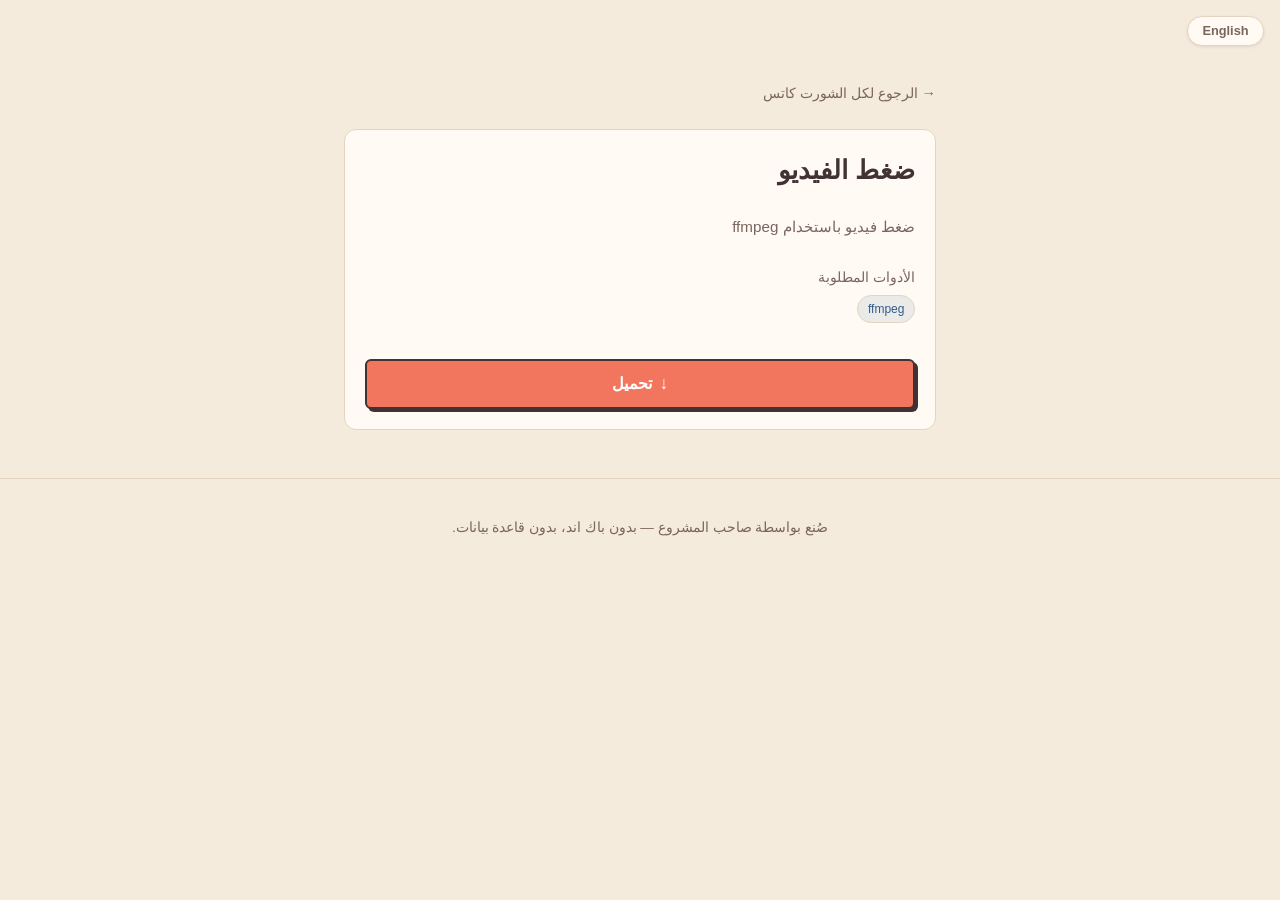
==== public-site/shortcuts/compress-video.html @ fbaa5b6e "Give each shortcut its own dedicated detail page - shortcuts.json entries now carry a unique `slug`." ====
<!DOCTYPE html>
<html lang="ar" dir="rtl">
<head>
  <meta charset="UTF-8">
  <meta name="viewport" content="width=device-width, initial-scale=1.0">
  <title>Shortcut</title>
  <link rel="stylesheet" href="../style.css">
</head>
<body>
  <button id="lang-toggle" class="lang-toggle-btn" type="button">English</button>

  <main class="detail-main">
    <a href="../index.html" id="back-link" class="back-link">→ الرجوع لكل الشورت كاتس</a>

    <p id="status">جاري التحميل...</p>

    <article id="detail-card" class="card detail-card" hidden>
      <h1 id="shortcut-title"></h1>
      <p id="shortcut-description"></p>
      <div class="requires-block">
        <span id="requires-label" class="requires-label"></span>
        <div id="shortcut-requires" class="requires"></div>
      </div>
      <a id="shortcut-download" class="download-btn" download></a>
    </article>
  </main>

  <footer class="site-footer">
    <p id="site-footer-text"></p>
  </footer>

  <script>window.SHORTCUT_SLUG = 'compress-video';</script>
  <script src="../i18n.js"></script>
  <script src="../shortcut.js"></script>
</body>
</html>
---- public-site/style.css ----
:root {
  --bg: #f5ebdd;
  --card-bg: #fffaf3;
  --border: #e3d5bf;
  --text: #413333;
  --text-muted: #7a655f;
  --accent: #f2765e;
  --accent-hover: #d95f48;
  --tag-bg: #315b8c1a;
  --tag-text: #315b8c;
}

* {
  box-sizing: border-box;
}

body {
  margin: 0;
  background: var(--bg);
  color: var(--text);
  font-family: -apple-system, BlinkMacSystemFont, "SF Pro Text", "Segoe UI", Tahoma, sans-serif;
  line-height: 1.6;
}

.lang-toggle-btn {
  position: fixed;
  top: 1rem;
  right: 1rem;
  z-index: 10;
  background: var(--card-bg);
  color: var(--text-muted);
  border: 1px solid var(--border);
  border-radius: 999px;
  padding: 0.4rem 0.9rem;
  font-weight: 600;
  font-size: 0.8rem;
  cursor: pointer;
  box-shadow: 0 1px 3px rgba(65, 51, 51, 0.12);
  transition: color 0.12s ease, border-color 0.12s ease, box-shadow 0.12s ease;
}

.lang-toggle-btn:hover {
  color: var(--text);
  border-color: var(--text-muted);
  box-shadow: 0 2px 6px rgba(65, 51, 51, 0.16);
}

.lang-toggle-btn:active {
  box-shadow: 0 1px 2px rgba(65, 51, 51, 0.12);
}

.site-header {
  text-align: center;
  padding: 3rem 1.5rem 2rem;
}

.site-header h1 {
  margin: 0 0 0.5rem;
  font-size: 2rem;
}

.subtitle {
  color: var(--text-muted);
  max-width: 40rem;
  margin: 0 auto;
}

#app {
  max-width: 72rem;
  margin: 0 auto;
  padding: 0 1.5rem 3rem;
}

#status {
  text-align: center;
  color: var(--text-muted);
}

.grid {
  display: grid;
  grid-template-columns: repeat(auto-fill, minmax(260px, 1fr));
  gap: 1.25rem;
}

.card {
  background: var(--card-bg);
  border: 1px solid var(--border);
  border-radius: 12px;
  padding: 1.25rem;
  display: flex;
  flex-direction: column;
  gap: 0.75rem;
}

.card h2 {
  margin: 0;
  font-size: 1.15rem;
}

.card-title-link {
  color: inherit;
  text-decoration: none;
}

.card-title-link:hover h2 {
  text-decoration: underline;
}

.card p {
  margin: 0;
  color: var(--text-muted);
  font-size: 0.95rem;
  flex-grow: 1;
}

.requires {
  display: flex;
  flex-wrap: wrap;
  gap: 0.4rem;
}

.tag {
  background: var(--tag-bg);
  color: var(--tag-text);
  font-size: 0.75rem;
  padding: 0.2rem 0.6rem;
  border-radius: 999px;
  border: 1px solid var(--border);
}

.download-btn {
  display: flex;
  align-items: center;
  justify-content: center;
  gap: 0.5rem;
  text-align: center;
  background: var(--accent);
  color: #fff;
  text-decoration: none;
  padding: 0.65rem 1rem;
  border-radius: 6px;
  border: 2px solid var(--text);
  font-weight: 700;
  box-shadow: 3px 3px 0 var(--text);
  transition: transform 0.12s ease, box-shadow 0.12s ease, background 0.12s ease;
}

.download-btn .arrow {
  font-size: 1.1em;
  line-height: 1;
}

.download-btn:hover {
  background: var(--accent-hover);
  transform: translate(-2px, -2px);
  box-shadow: 5px 5px 0 var(--text);
}

.download-btn:active {
  transform: translate(0, 0);
  box-shadow: 1px 1px 0 var(--text);
}

.error {
  text-align: center;
  color: #ff6b6b;
}

.detail-main {
  max-width: 40rem;
  margin: 0 auto;
  padding: 5rem 1.5rem 3rem;
}

.back-link {
  display: inline-block;
  color: var(--text-muted);
  text-decoration: none;
  font-size: 0.9rem;
  margin-bottom: 1.5rem;
}

.back-link:hover {
  color: var(--text);
  text-decoration: underline;
}

.detail-card h1 {
  margin: 0 0 0.75rem;
  font-size: 1.6rem;
}

.detail-card p {
  margin: 0 0 1rem;
  color: var(--text-muted);
}

.requires-block {
  margin-bottom: 1.5rem;
}

.requires-label {
  display: block;
  font-size: 0.85rem;
  color: var(--text-muted);
  margin-bottom: 0.4rem;
}

.site-footer {
  text-align: center;
  color: var(--text-muted);
  font-size: 0.85rem;
  padding: 1.5rem;
  border-top: 1px solid var(--border);
}
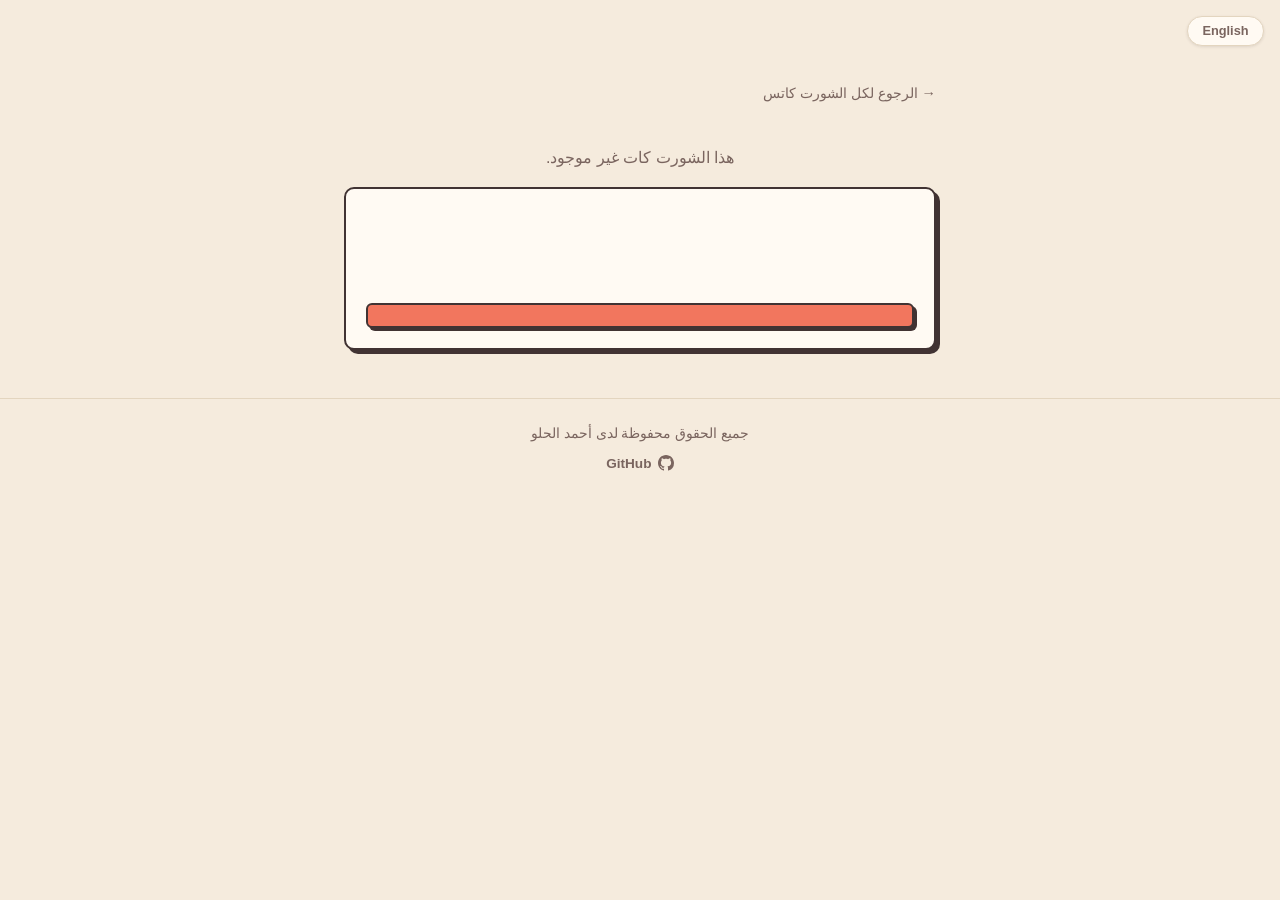
==== commit 82529707: "Replace footer text with copyright notice and a GitHub link - Footer now reads "جميع الحقوق محفوظة ل" ====
--- a/public-site/shortcuts/compress-video.html
+++ b/public-site/shortcuts/compress-video.html
@@ -27,6 +27,10 @@
 
   <footer class="site-footer">
     <p id="site-footer-text"></p>
+    <a href="https://github.com/ahmadhelo22" target="_blank" rel="noopener noreferrer" class="footer-github-link">
+      <svg viewBox="0 0 16 16" width="16" height="16" fill="currentColor" aria-hidden="true"><path d="M8 0C3.58 0 0 3.58 0 8c0 3.54 2.29 6.53 5.47 7.59.4.07.55-.17.55-.38 0-.19-.01-.82-.01-1.49-2.01.37-2.53-.49-2.69-.94-.09-.23-.48-.94-.82-1.13-.28-.15-.68-.52-.01-.53.63-.01 1.08.58 1.23.82.72 1.21 1.87.87 2.33.66.07-.52.28-.87.51-1.07-1.78-.2-3.64-.89-3.64-3.95 0-.87.31-1.59.82-2.15-.08-.2-.36-1.02.08-2.12 0 0 .67-.21 2.2.82.64-.18 1.32-.27 2-.27.68 0 1.36.09 2 .27 1.53-1.04 2.2-.82 2.2-.82.44 1.1.16 1.92.08 2.12.51.56.82 1.27.82 2.15 0 3.07-1.87 3.75-3.65 3.95.29.25.54.73.54 1.48 0 1.07-.01 1.93-.01 2.2 0 .21.15.46.55.38A8.01 8.01 0 0 0 16 8c0-4.42-3.58-8-8-8Z"/></svg>
+      <span>GitHub</span>
+    </a>
   </footer>
 
   <script>window.SHORTCUT_SLUG = 'compress-video';</script>
--- a/public-site/style.css
+++ b/public-site/style.css
@@ -23,7 +23,7 @@
 }
 
 .lang-toggle-btn {
-  position: fixed;
+  position: absolute;
   top: 1rem;
   right: 1rem;
   z-index: 10;
@@ -84,12 +84,19 @@
 
 .card {
   background: var(--card-bg);
-  border: 1px solid var(--border);
-  border-radius: 12px;
+  border: 2px solid var(--text);
+  border-radius: 10px;
   padding: 1.25rem;
   display: flex;
   flex-direction: column;
   gap: 0.75rem;
+  box-shadow: 4px 4px 0 var(--text);
+  transition: transform 0.15s ease, box-shadow 0.15s ease;
+}
+
+.card:hover {
+  transform: translate(-2px, -2px);
+  box-shadow: 6px 6px 0 var(--text);
 }
 
 .card h2 {
@@ -213,3 +220,20 @@
   padding: 1.5rem;
   border-top: 1px solid var(--border);
 }
+
+.site-footer p {
+  margin: 0 0 0.5rem;
+}
+
+.footer-github-link {
+  display: inline-flex;
+  align-items: center;
+  gap: 0.4rem;
+  color: var(--text-muted);
+  text-decoration: none;
+  font-weight: 600;
+}
+
+.footer-github-link:hover {
+  color: var(--text);
+}
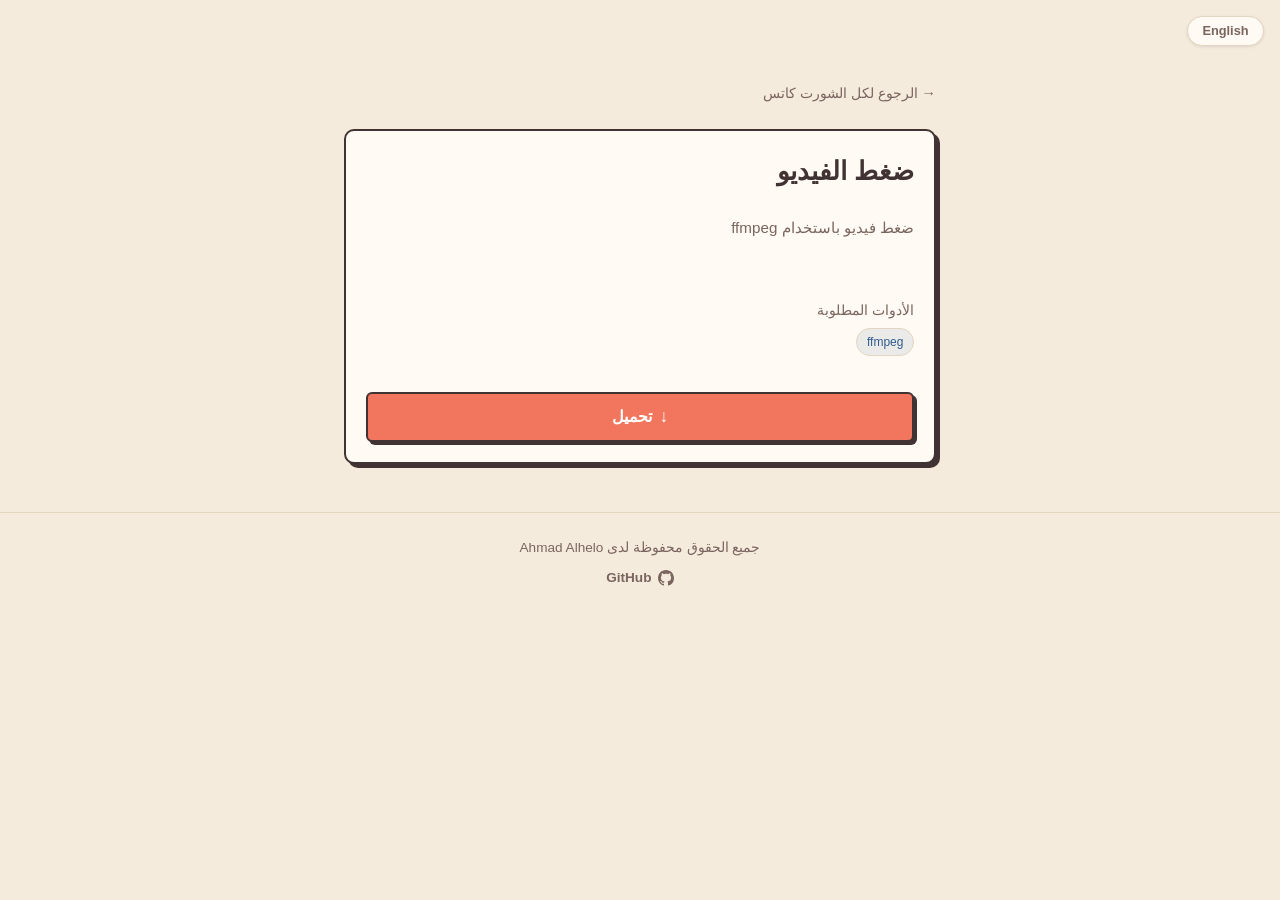
==== commit e8f35a86: "Add per-shortcut detailed explanation and screenshot support - shortcuts.json entries now carry deta" ====
--- a/public-site/shortcuts/compress-video.html
+++ b/public-site/shortcuts/compress-video.html
@@ -17,6 +17,8 @@
     <article id="detail-card" class="card detail-card" hidden>
       <h1 id="shortcut-title"></h1>
       <p id="shortcut-description"></p>
+      <div id="shortcut-images" class="shortcut-images" hidden></div>
+      <div id="shortcut-details" class="shortcut-details" hidden></div>
       <div class="requires-block">
         <span id="requires-label" class="requires-label"></span>
         <div id="shortcut-requires" class="requires"></div>
--- a/public-site/style.css
+++ b/public-site/style.css
@@ -152,7 +152,8 @@
   transition: transform 0.12s ease, box-shadow 0.12s ease, background 0.12s ease;
 }
 
-.download-btn .arrow {
+.download-btn .arrow,
+.view-btn .arrow {
   font-size: 1.1em;
   line-height: 1;
 }
@@ -168,6 +169,34 @@
   box-shadow: 1px 1px 0 var(--text);
 }
 
+.view-btn {
+  display: flex;
+  align-items: center;
+  justify-content: center;
+  gap: 0.5rem;
+  text-align: center;
+  background: var(--accent);
+  color: #fff;
+  text-decoration: none;
+  padding: 0.65rem 1rem;
+  border-radius: 6px;
+  border: 2px solid var(--text);
+  font-weight: 700;
+  box-shadow: 3px 3px 0 var(--text);
+  transition: transform 0.12s ease, box-shadow 0.12s ease, background 0.12s ease;
+}
+
+.view-btn:hover {
+  background: var(--accent-hover);
+  transform: translate(-2px, -2px);
+  box-shadow: 5px 5px 0 var(--text);
+}
+
+.view-btn:active {
+  transform: translate(0, 0);
+  box-shadow: 1px 1px 0 var(--text);
+}
+
 .error {
   text-align: center;
   color: #ff6b6b;
@@ -202,6 +231,37 @@
   color: var(--text-muted);
 }
 
+.shortcut-images {
+  display: flex;
+  flex-wrap: wrap;
+  gap: 0.75rem;
+  margin-bottom: 1.25rem;
+}
+
+.shortcut-images img {
+  display: block;
+  width: 100%;
+  max-width: 100%;
+  border-radius: 8px;
+  border: 1px solid var(--border);
+}
+
+@media (min-width: 480px) {
+  .shortcut-images img {
+    width: calc(50% - 0.375rem);
+  }
+}
+
+.shortcut-details {
+  margin-bottom: 1.5rem;
+}
+
+.details-label {
+  margin: 0 0 0.5rem;
+  font-size: 1rem;
+  color: var(--text);
+}
+
 .requires-block {
   margin-bottom: 1.5rem;
 }
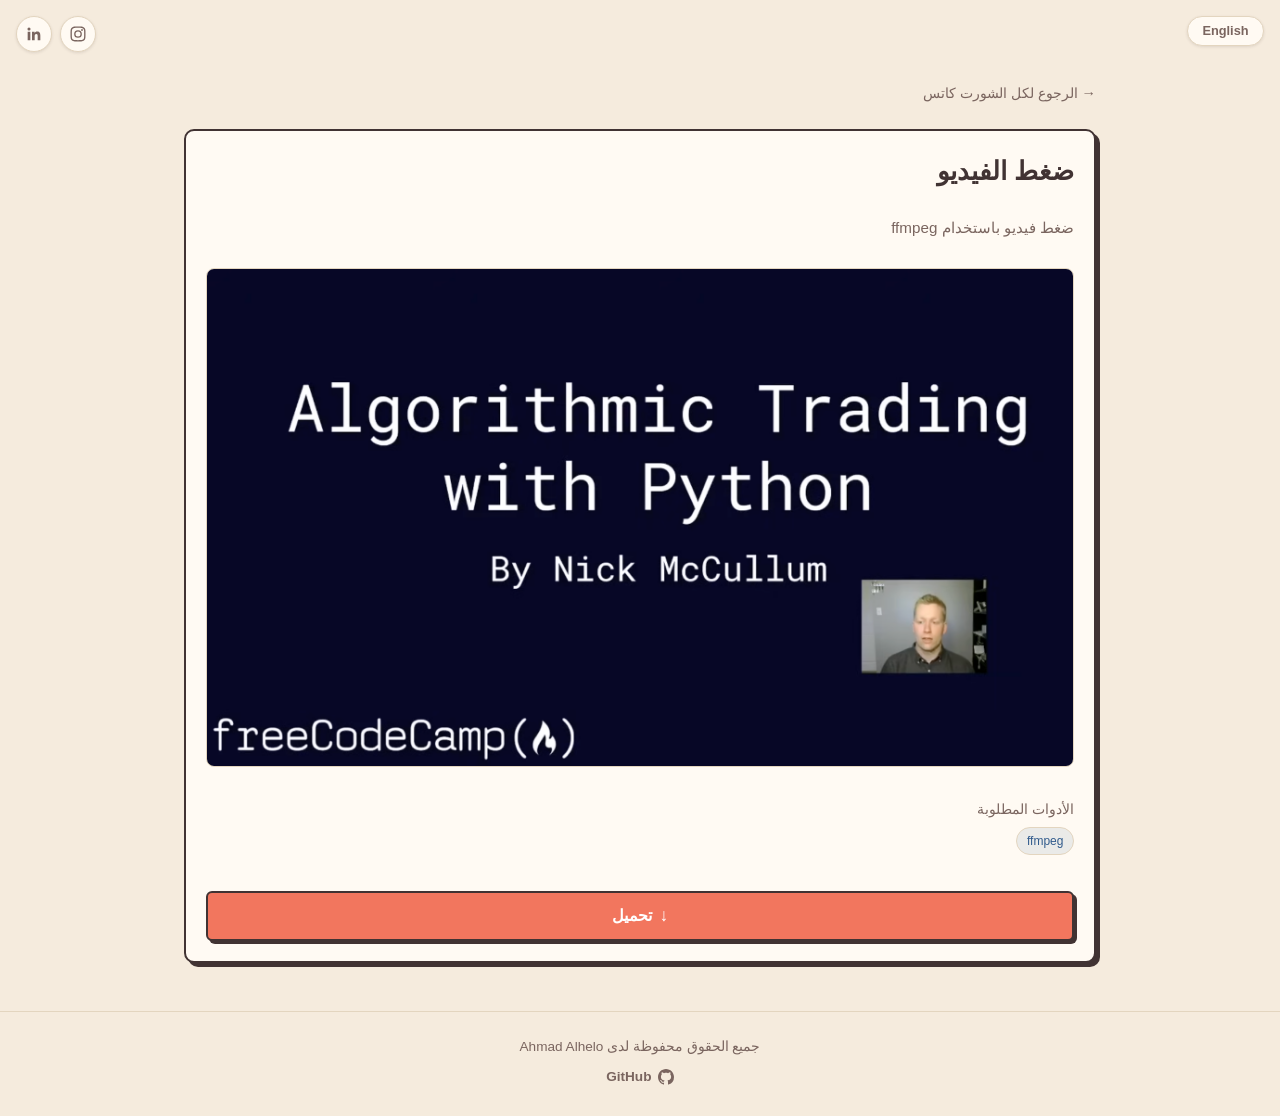
==== commit 60bd4c37: "Add Instagram and LinkedIn icon links at the top-left Placed at the same height as the language togg" ====
--- a/public-site/shortcuts/compress-video.html
+++ b/public-site/shortcuts/compress-video.html
@@ -8,6 +8,15 @@
 </head>
 <body>
   <button id="lang-toggle" class="lang-toggle-btn" type="button">English</button>
+
+  <div class="social-links">
+    <a href="https://www.instagram.com/ahmad_alhel0/" target="_blank" rel="noopener noreferrer" class="social-icon-link" aria-label="Instagram">
+      <svg viewBox="0 0 24 24" width="18" height="18" fill="currentColor" aria-hidden="true"><path d="M12 2c2.717 0 3.056.01 4.122.06 1.065.05 1.79.217 2.428.465.66.254 1.216.598 1.772 1.153a4.908 4.908 0 0 1 1.153 1.772c.247.637.415 1.363.465 2.428.05 1.066.06 1.405.06 4.122 0 2.717-.01 3.056-.06 4.122-.05 1.065-.218 1.79-.465 2.428a4.883 4.883 0 0 1-1.153 1.772 4.915 4.915 0 0 1-1.772 1.153c-.637.247-1.363.415-2.428.465-1.066.05-1.405.06-4.122.06-2.717 0-3.056-.01-4.122-.06-1.065-.05-1.79-.218-2.428-.465a4.89 4.89 0 0 1-1.772-1.153 4.904 4.904 0 0 1-1.153-1.772c-.248-.637-.415-1.363-.465-2.428-.05-1.066-.06-1.405-.06-4.122 0-2.717.01-3.056.06-4.122.05-1.065.217-1.79.465-2.428a4.88 4.88 0 0 1 1.153-1.772A4.897 4.897 0 0 1 5.45 2.525c.638-.248 1.362-.415 2.428-.465C8.944 2.01 9.283 2 12 2Zm0 1.802c-2.67 0-2.986.01-4.04.059-.976.045-1.505.207-1.858.344-.466.181-.8.398-1.15.748-.35.35-.566.684-.747 1.15-.137.353-.3.882-.344 1.857-.049 1.055-.06 1.37-.06 4.04 0 2.67.011 2.987.06 4.04.045.977.207 1.505.344 1.858.181.466.397.8.747 1.15.35.35.684.566 1.15.747.353.137.882.3 1.857.344 1.054.049 1.37.06 4.041.06 2.67 0 2.987-.011 4.04-.06.977-.045 1.505-.207 1.858-.344a3.09 3.09 0 0 0 1.15-.747c.35-.35.566-.684.747-1.15.137-.353.3-.881.344-1.857.049-1.054.06-1.37.06-4.041 0-2.67-.011-2.986-.06-4.04-.045-.976-.207-1.504-.344-1.857a3.098 3.098 0 0 0-.747-1.15 3.09 3.09 0 0 0-1.15-.748c-.353-.137-.881-.3-1.857-.344-1.054-.049-1.37-.06-4.041-.06Zm0 3.064a5.135 5.135 0 1 1 0 10.27 5.135 5.135 0 0 1 0-10.27Zm0 8.468a3.333 3.333 0 1 0 0-6.666 3.333 3.333 0 0 0 0 6.666Zm6.538-8.671a1.2 1.2 0 1 1-2.4 0 1.2 1.2 0 0 1 2.4 0Z"/></svg>
+    </a>
+    <a href="https://www.linkedin.com/in/ahmad-alhleo-28066040b/" target="_blank" rel="noopener noreferrer" class="social-icon-link" aria-label="LinkedIn">
+      <svg viewBox="0 0 24 24" width="18" height="18" fill="currentColor" aria-hidden="true"><path d="M20.447 20.452h-3.554v-5.569c0-1.328-.027-3.037-1.852-3.037-1.853 0-2.136 1.445-2.136 2.939v5.667H9.351V9h3.414v1.561h.046c.477-.9 1.637-1.85 3.37-1.85 3.601 0 4.267 2.37 4.267 5.455v6.286zM5.337 7.433a2.062 2.062 0 1 1 0-4.124 2.062 2.062 0 0 1 0 4.124zM7.114 20.452H3.558V9h3.556v11.452z"/></svg>
+    </a>
+  </div>
 
   <main class="detail-main">
     <a href="../index.html" id="back-link" class="back-link">→ الرجوع لكل الشورت كاتس</a>
--- a/public-site/style.css
+++ b/public-site/style.css
@@ -49,6 +49,36 @@
   box-shadow: 0 1px 2px rgba(65, 51, 51, 0.12);
 }
 
+.social-links {
+  position: absolute;
+  top: 1rem;
+  left: 1rem;
+  z-index: 10;
+  display: flex;
+  gap: 0.5rem;
+}
+
+.social-icon-link {
+  display: flex;
+  align-items: center;
+  justify-content: center;
+  width: 2.25rem;
+  height: 2.25rem;
+  background: var(--card-bg);
+  color: var(--text-muted);
+  border: 1px solid var(--border);
+  border-radius: 999px;
+  box-shadow: 0 1px 3px rgba(65, 51, 51, 0.12);
+  transition: color 0.12s ease, border-color 0.12s ease, box-shadow 0.12s ease, transform 0.12s ease;
+}
+
+.social-icon-link:hover {
+  color: var(--text);
+  border-color: var(--text-muted);
+  box-shadow: 0 2px 6px rgba(65, 51, 51, 0.16);
+  transform: translateY(-1px);
+}
+
 .site-header {
   text-align: center;
   padding: 3rem 1.5rem 2rem;
@@ -203,7 +233,7 @@
 }
 
 .detail-main {
-  max-width: 40rem;
+  max-width: 60rem;
   margin: 0 auto;
   padding: 5rem 1.5rem 3rem;
 }
@@ -246,10 +276,9 @@
   border: 1px solid var(--border);
 }
 
-@media (min-width: 480px) {
-  .shortcut-images img {
-    width: calc(50% - 0.375rem);
-  }
+/* Multiple screenshots share the row; a single one stays full-width and large. */
+.shortcut-images.multi img {
+  width: calc(50% - 0.375rem);
 }
 
 .shortcut-details {
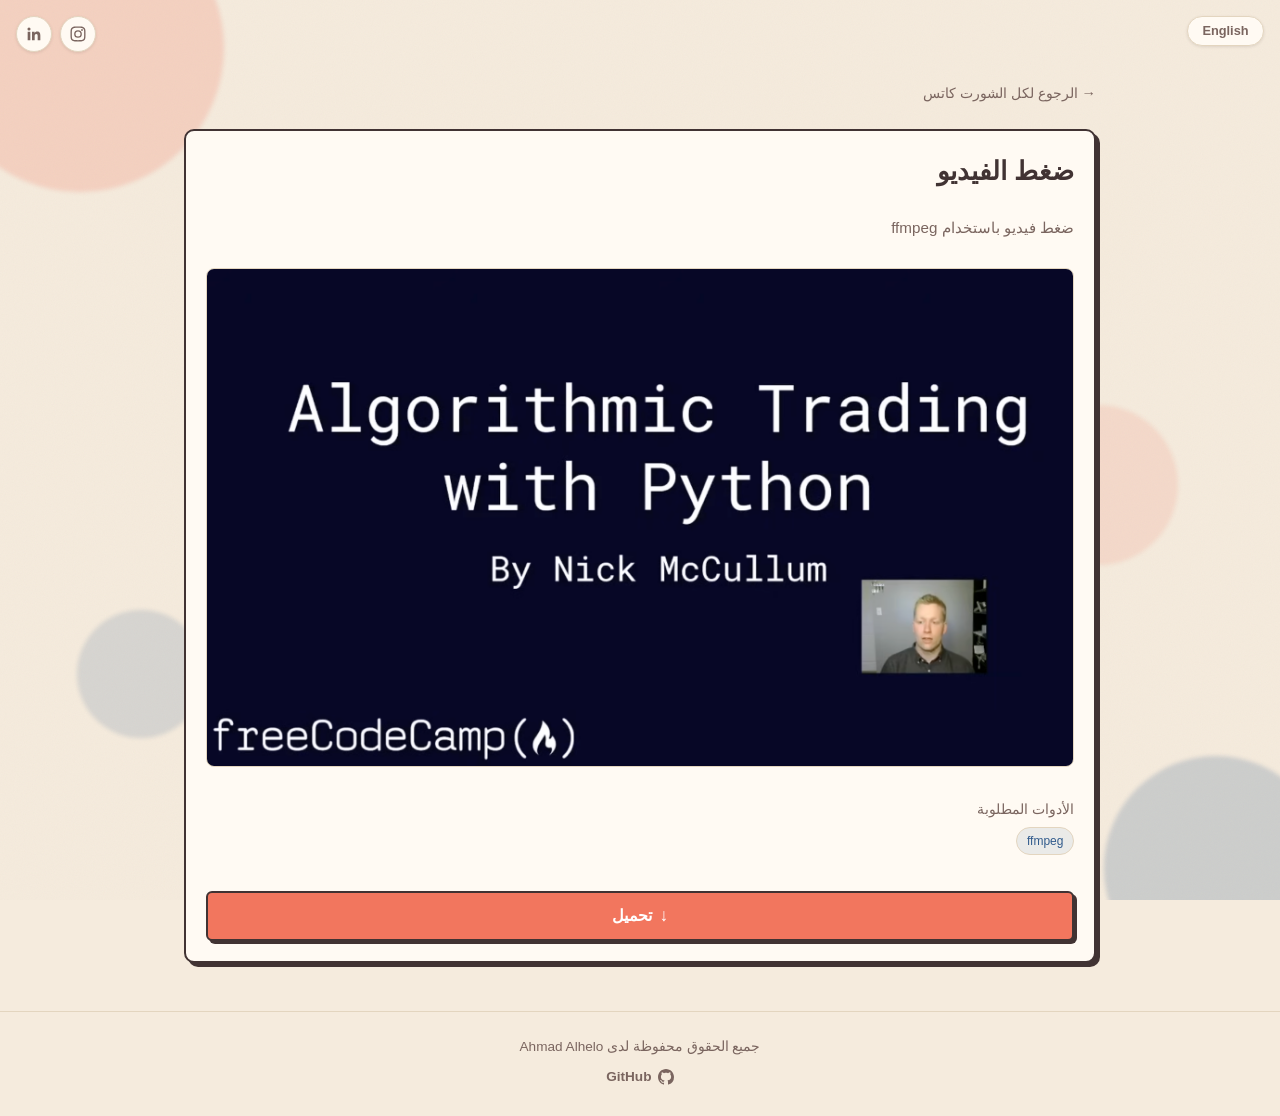
==== commit 37fbb15d: "Add decorative touches on top of the existing design - Floating background blobs (soft coral/blue, l" ====
--- a/public-site/shortcuts/compress-video.html
+++ b/public-site/shortcuts/compress-video.html
@@ -7,6 +7,13 @@
   <link rel="stylesheet" href="../style.css">
 </head>
 <body>
+  <div class="bg-decor" aria-hidden="true">
+    <span class="blob blob-1"></span>
+    <span class="blob blob-2"></span>
+    <span class="blob blob-3"></span>
+    <span class="blob blob-4"></span>
+  </div>
+
   <button id="lang-toggle" class="lang-toggle-btn" type="button">English</button>
 
   <div class="social-links">
@@ -19,9 +26,18 @@
   </div>
 
   <main class="detail-main">
-    <a href="../index.html" id="back-link" class="back-link">→ الرجوع لكل الشورت كاتس</a>
+    <a href="../index.html" id="back-link" class="back-link animate-in">→ الرجوع لكل الشورت كاتس</a>
 
-    <p id="status">جاري التحميل...</p>
+    <p id="status" hidden></p>
+
+    <div id="skeleton-detail" class="card skeleton-card">
+      <div class="skeleton-block" style="width: 50%; height: 1.4rem;"></div>
+      <div class="skeleton-block" style="width: 90%;"></div>
+      <div class="skeleton-block" style="width: 60%;"></div>
+      <div class="skeleton-block" style="width: 100%; height: 9rem;"></div>
+      <div class="skeleton-block" style="width: 40%;"></div>
+      <div class="skeleton-block" style="width: 100%; height: 2.6rem;"></div>
+    </div>
 
     <article id="detail-card" class="card detail-card" hidden>
       <h1 id="shortcut-title"></h1>
--- a/public-site/style.css
+++ b/public-site/style.css
@@ -14,12 +14,105 @@
   box-sizing: border-box;
 }
 
+/* Defensive: some elements we toggle with the `hidden` attribute (e.g. .card)
+   also set their own `display`, which otherwise wins over the browser's
+   default [hidden] rule and leaves the element visible. */
+[hidden] {
+  display: none !important;
+}
+
 body {
   margin: 0;
   background: var(--bg);
   color: var(--text);
   font-family: -apple-system, BlinkMacSystemFont, "SF Pro Text", "Segoe UI", Tahoma, sans-serif;
   line-height: 1.6;
+}
+
+/* subtle grain texture over the whole page, purely decorative */
+body::after {
+  content: "";
+  position: fixed;
+  inset: 0;
+  z-index: -1;
+  pointer-events: none;
+  opacity: 0.035;
+  background-image: url("data:image/svg+xml,%3Csvg xmlns='http://www.w3.org/2000/svg'%3E%3Cfilter id='n'%3E%3CfeTurbulence type='fractalNoise' baseFrequency='0.9' numOctaves='2' stitchTiles='stitch'/%3E%3C/filter%3E%3Crect width='100%25' height='100%25' filter='url(%23n)'/%3E%3C/svg%3E");
+}
+
+/* floating decorative background blobs */
+.bg-decor {
+  position: fixed;
+  inset: 0;
+  overflow: hidden;
+  z-index: -1;
+  pointer-events: none;
+}
+
+.bg-decor .blob {
+  position: absolute;
+  border-radius: 50%;
+  filter: blur(2px);
+}
+
+.bg-decor .blob-1 {
+  width: 18rem;
+  height: 18rem;
+  top: -6rem;
+  left: -4rem;
+  background: var(--accent);
+  opacity: 0.22;
+}
+
+.bg-decor .blob-2 {
+  width: 14rem;
+  height: 14rem;
+  bottom: -5rem;
+  right: -3rem;
+  background: var(--tag-text);
+  opacity: 0.2;
+}
+
+.bg-decor .blob-3 {
+  width: 10rem;
+  height: 10rem;
+  top: 45%;
+  right: 8%;
+  background: var(--accent);
+  opacity: 0.15;
+}
+
+.bg-decor .blob-4 {
+  width: 8rem;
+  height: 8rem;
+  bottom: 18%;
+  left: 6%;
+  background: var(--tag-text);
+  opacity: 0.15;
+}
+
+@media (prefers-reduced-motion: no-preference) {
+  .bg-decor .blob-1 {
+    animation: floatSlow 22s ease-in-out infinite;
+  }
+  .bg-decor .blob-2 {
+    animation: floatSlow 26s ease-in-out infinite reverse;
+  }
+  .bg-decor .blob-3 {
+    animation: floatSlow 18s ease-in-out infinite;
+  }
+  .bg-decor .blob-4 {
+    animation: floatSlow 24s ease-in-out infinite reverse;
+  }
+}
+
+@keyframes floatSlow {
+  0%, 100% {
+    transform: translate(0, 0);
+  }
+  50% {
+    transform: translate(22px, -26px);
+  }
 }
 
 .lang-toggle-btn {
@@ -87,6 +180,41 @@
 .site-header h1 {
   margin: 0 0 0.5rem;
   font-size: 2rem;
+}
+
+.title-underline {
+  display: block;
+  width: 10rem;
+  height: 0.7rem;
+  margin: 0.2rem auto 0.8rem;
+  overflow: visible;
+}
+
+.title-underline path {
+  fill: none;
+  stroke: var(--accent);
+  stroke-width: 4;
+  stroke-linecap: round;
+  stroke-dasharray: 260;
+  stroke-dashoffset: 260;
+}
+
+@media (prefers-reduced-motion: no-preference) {
+  .title-underline path {
+    animation: drawUnderline 0.9s 0.35s ease forwards;
+  }
+}
+
+@media (prefers-reduced-motion: reduce) {
+  .title-underline path {
+    stroke-dashoffset: 0;
+  }
+}
+
+@keyframes drawUnderline {
+  to {
+    stroke-dashoffset: 0;
+  }
 }
 
 .subtitle {
@@ -326,3 +454,72 @@
 .footer-github-link:hover {
   color: var(--text);
 }
+
+/* --- entrance animation --- */
+@keyframes fadeSlideUp {
+  from {
+    opacity: 0;
+    transform: translateY(14px);
+  }
+  to {
+    opacity: 1;
+    transform: translateY(0);
+  }
+}
+
+@media (prefers-reduced-motion: no-preference) {
+  .animate-in {
+    animation: fadeSlideUp 0.55s ease both;
+  }
+}
+
+/* --- skeleton loading placeholders --- */
+.skeleton-card {
+  cursor: default;
+}
+
+.skeleton-block {
+  height: 1rem;
+  border-radius: 6px;
+  background: linear-gradient(90deg, var(--border) 25%, var(--card-bg) 50%, var(--border) 75%);
+  background-size: 400% 100%;
+}
+
+@media (prefers-reduced-motion: no-preference) {
+  .skeleton-block {
+    animation: skeletonShimmer 1.4s ease infinite;
+  }
+}
+
+@keyframes skeletonShimmer {
+  0% {
+    background-position: 100% 50%;
+  }
+  100% {
+    background-position: 0 50%;
+  }
+}
+
+/* --- celebration burst on download click --- */
+.confetti-particle {
+  position: fixed;
+  width: 8px;
+  height: 8px;
+  border-radius: 2px;
+  pointer-events: none;
+  z-index: 999;
+  opacity: 1;
+}
+
+@media (prefers-reduced-motion: no-preference) {
+  .confetti-particle {
+    animation: confettiBurst 0.7s ease-out forwards;
+  }
+}
+
+@keyframes confettiBurst {
+  to {
+    transform: translate(var(--dx), var(--dy)) rotate(180deg) scale(0.4);
+    opacity: 0;
+  }
+}
